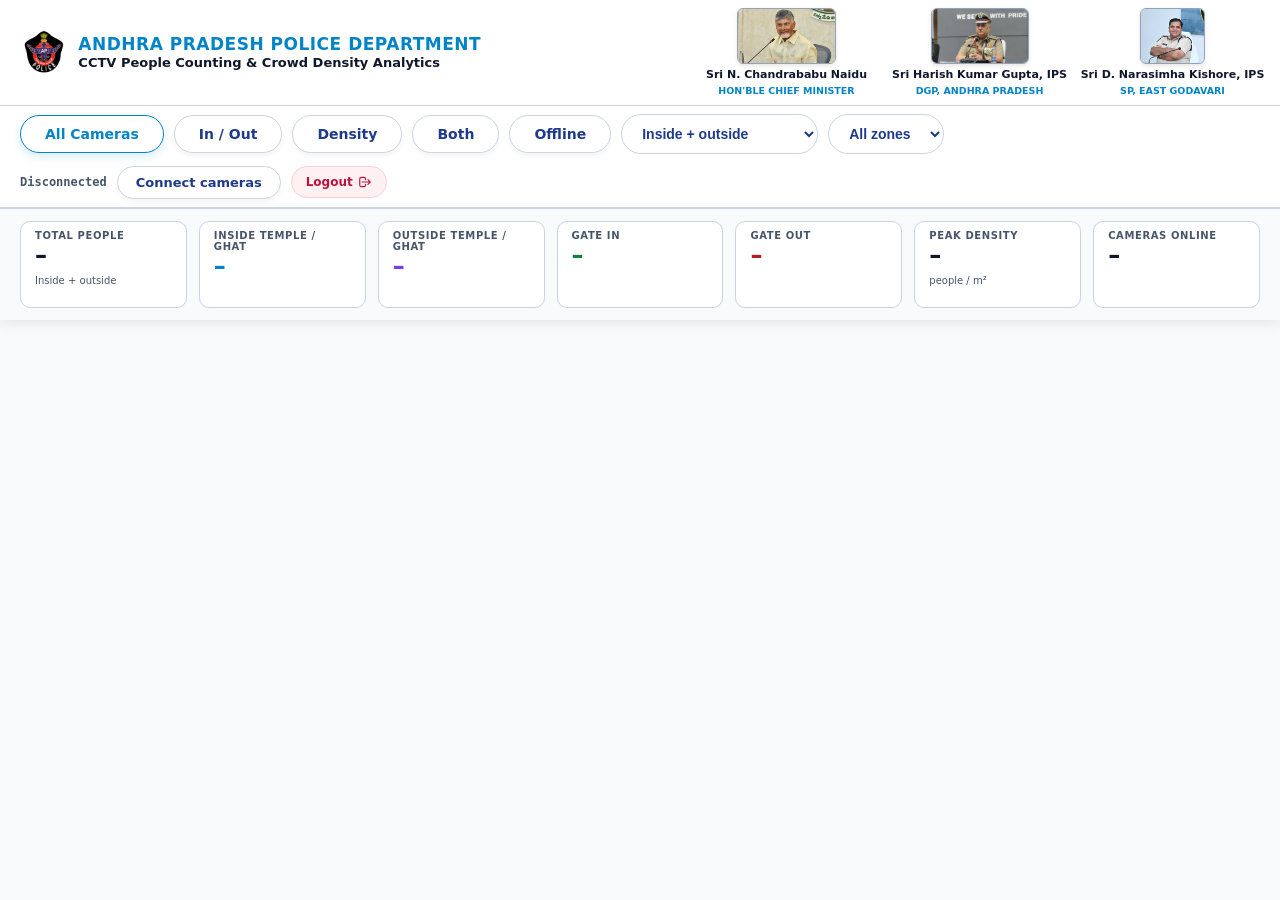
==== static/index.html @ 7105ffc3 "Add Connect cameras screen: IP and credentials for all 40 cameras from the website Bulk-fill from on" ====
<!DOCTYPE html>
<html lang="en">
<head>
  <meta charset="UTF-8">
  <meta name="viewport" content="width=device-width, initial-scale=1.0">
  <title>People Counting &amp; Crowd Density - AP Police</title>
  <link rel="icon" href="data:,">
  <link rel="stylesheet" href="/static/monitor/css/analytics.css">
</head>
<body>
  <div class="sticky-nav-wrapper">
    <header class="header">
      <div class="header__brand">
        <img src="/static/monitor/img/ap_police_logo.png" alt="AP Police Logo" class="brand-logo">
        <div>
          <h1 class="brand-title">Andhra Pradesh Police Department</h1>
          <div class="brand-subtitle">CCTV People Counting &amp; Crowd Density Analytics</div>
        </div>
      </div>
      <div class="dignitaries-group">
        <div class="dignitary-card">
          <img src="/static/monitor/img/cm.png" alt="Hon'ble CM Sri N. Chandrababu Naidu" class="dignitary-img">
          <div class="dignitary-name">Sri N. Chandrababu Naidu</div>
          <div class="dignitary-desig">Hon'ble Chief Minister</div>
        </div>
        <div class="dignitary-card">
          <img src="/static/monitor/img/dgp.png" alt="DGP Sri Harish Kumar Gupta, IPS" class="dignitary-img">
          <div class="dignitary-name">Sri Harish Kumar Gupta, IPS</div>
          <div class="dignitary-desig">DGP, Andhra Pradesh</div>
        </div>
        <div class="dignitary-card">
          <img src="/static/monitor/img/sp.png" alt="SP Sri D. Narasimha Kishore, IPS" class="dignitary-img">
          <div class="dignitary-name">Sri D. Narasimha Kishore, IPS</div>
          <div class="dignitary-desig">SP, East Godavari</div>
        </div>
      </div>
    </header>

    <div class="nav-control-bar">
      <div class="filter-group" id="filters">
        <button class="pill active" data-filter="all">All Cameras</button>
        <button class="pill" data-filter="inout">In / Out</button>
        <button class="pill" data-filter="density">Density</button>
        <button class="pill" data-filter="both">Both</button>
        <button class="pill" data-filter="offline">Offline</button>
        <select class="zone-select" id="loc" aria-label="Location"><option value="">Inside + outside</option><option value="inside">Inside temple / ghat</option><option value="outside">Outside temple / ghat</option></select>
        <select class="zone-select" id="zone" aria-label="Zone"><option value="">All zones</option></select>
      </div>
      <div class="nav-right-group"><span class="infer-chip" id="infer">Connecting…</span>
        <button class="pill connect-btn" id="open-sources" type="button">Connect cameras</button>
        <a href="/logout" class="logout-btn" title="Sign Out"><span>Logout</span>
          <svg style="width:14px;height:14px" fill="none" viewBox="0 0 24 24" stroke="currentColor"><path stroke-linecap="round" stroke-linejoin="round" stroke-width="2" d="M17 16l4-4m0 0l-4-4m4 4H7m6 4v1a3 3 0 01-3 3H6a3 3 0 01-3-3V7a3 3 0 013-3h4a3 3 0 013 3v1"/></svg></a></div>
    </div>

    <div class="stats-bar" id="totals">
      <div class="stat"><small>Total people</small><strong id="t-people">–</strong><span>Inside + outside</span></div>
      <div class="stat inside"><small>Inside temple / ghat</small><strong id="t-ins">–</strong><span id="t-ins-sub">&nbsp;</span></div>
      <div class="stat outside"><small>Outside temple / ghat</small><strong id="t-outs">–</strong><span id="t-outs-sub">&nbsp;</span></div>
      <div class="stat in"><small>Gate IN</small><strong id="t-in">–</strong><span id="t-gates"></span></div>
      <div class="stat out"><small>Gate OUT</small><strong id="t-out">–</strong><span id="t-net">&nbsp;</span></div>
      <div class="stat"><small>Peak density</small><strong id="t-peak">–</strong><span id="t-peak-cam">people / m²</span></div>
      <div class="stat"><small>Cameras online</small><strong id="t-online">–</strong><span id="t-total"></span></div>
    </div>
  </div>

  <main class="grid-container">
    <div class="grid" id="grid"></div>
    <div class="empty-state hidden" id="empty">No cameras match this filter.</div>
  </main>

  <div class="full-view-modal hidden" id="modal" role="dialog" aria-modal="true" aria-labelledby="m-title">
    <div class="full-view-backdrop" id="m-backdrop"></div>
    <div class="full-view-content">
      <div class="full-view-header">
        <div class="full-view-title-group"><span class="full-view-badge" id="m-badge"></span><h2 class="full-view-title" id="m-title"></h2></div>
        <button class="full-view-close-btn" id="m-close" aria-label="Close">✕</button>
      </div>
      <div class="full-view-layout">
        <div class="full-view-body">
          <img id="m-live" alt="Live annotated camera stream">
          <div id="m-stage"><img id="m-photo" alt="Camera snapshot"><svg id="m-overlay" viewBox="0 0 100 100" preserveAspectRatio="none"></svg></div>
        </div>
        <aside class="panel" id="m-panel"></aside>
      </div>
    </div>
  </div>


  <div class="full-view-modal hidden" id="src-modal" role="dialog" aria-modal="true" aria-labelledby="src-title">
    <div class="full-view-backdrop" id="src-backdrop"></div>
    <div class="full-view-content">
      <div class="full-view-header">
        <div class="full-view-title-group"><span class="full-view-badge">Cameras</span><h2 class="full-view-title" id="src-title">Connect cameras</h2></div>
        <button class="full-view-close-btn" id="src-close" aria-label="Close">✕</button>
      </div>
      <div class="src-body">
        <section class="bulk">
          <h3>Fill many cameras from one NVR</h3>
          <div class="bulk-grid">
            <label>Type<select id="b-preset"><option value="dahua">CP PLUS / Dahua NVR</option><option value="hik">Hikvision NVR</option><option value="custom">Custom path</option></select></label>
            <label>NVR IP address<input id="b-host" placeholder="192.168.1.10" autocomplete="off"></label>
            <label>Port<input id="b-port" type="number" value="554"></label>
            <label>Username<input id="b-user" autocomplete="off"></label>
            <label>Password<input id="b-pass" type="password" autocomplete="new-password"></label>
            <label>First camera<select id="b-from"></select></label>
            <label>Number of cameras<input id="b-count" type="number" min="1" max="64" value="12"></label>
            <label>First NVR channel<input id="b-ch" type="number" min="1" value="1"></label>
            <label>Stream<select id="b-stream"><option value="sub">Sub-stream (recommended)</option><option value="main">Main stream</option></select></label>
            <label id="b-custom-wrap" class="hidden">Path ({ch} = channel)<input id="b-custom" value="/stream{ch}"></label>
          </div>
          <button class="btn" id="b-apply" type="button">Fill the table below</button>
          <span class="hint">Camera 1 gets channel 1, camera 2 gets channel 2, and so on. Nothing is saved until you press Save.</span>
        </section>
        <div class="src-table-wrap">
          <table id="src-table">
            <thead><tr><th>Camera</th><th>IP / host</th><th>Port</th><th>Username</th><th>Password</th><th>Stream path</th><th>Check</th></tr></thead>
            <tbody id="src-rows"></tbody>
          </table>
        </div>
        <div class="src-footer"><span id="src-msg"></span><button class="btn" id="src-save" type="button">Save all changes</button></div>
      </div>
    </div>
  </div>

  <script src="/static/monitor/js/analytics.js"></script>
</body>
</html>
---- static/monitor/css/analytics.css ----
/* Look and feel matches CCTV_MONITOR/lite_dashboard.html (light theme, same tokens, header, pills, tiles, dark full view). */
:root {
  --bg-main: #f8fafc; --bg-header: #ffffff; --border-color: #cbd5e1; --border-hover: #94a3b8;
  --bg-tile: #ffffff; --bg-tile-header: #f1f5f9; --text-main: #0f172a; --text-muted: #475569;
  --text-blue: #1d4ed8; --accent-blue: #0284c7; --accent-blue-hover: #0369a1;
  --live-green: #15803d; --error-red: #b91c1c; --warning-amber: #b45309;
}
* { box-sizing: border-box; margin: 0; padding: 0; }
body { background: var(--bg-main); color: var(--text-main); min-height: 100vh; display: flex; flex-direction: column;
  overflow-x: hidden; -webkit-font-smoothing: antialiased;
  font-family: ui-sans-serif, system-ui, -apple-system, BlinkMacSystemFont, "Segoe UI", Roboto, Arial, sans-serif; }
.hidden { display: none !important; }
button { font: inherit; }

/* ---------- Header ---------- */
.sticky-nav-wrapper { position: relative; z-index: 50; background: var(--bg-header); box-shadow: 0 4px 12px rgba(0,0,0,.08); }
.header { border-bottom: 1px solid var(--border-color); padding: 8px 20px; display: flex; align-items: center; justify-content: space-between; gap: 16px; }
.header__brand { display: flex; align-items: center; gap: 14px; flex-shrink: 0; }
.brand-logo { height: 44px; width: auto; object-fit: contain; }
.brand-title { font-size: 17px; font-weight: 800; color: #0284c7; text-transform: uppercase; letter-spacing: .5px; line-height: 1.1; }
.brand-subtitle { font-size: 13px; font-weight: 700; margin-top: 1px; }
.dignitaries-group { display: flex; align-items: center; justify-content: flex-end; gap: 18px; flex: 1; }
.dignitary-card { display: flex; flex-direction: column; align-items: center; width: 175px; gap: 4px; }
.dignitary-img { height: 56px; width: auto; max-width: 100%; border-radius: 6px; border: 1.5px solid #94a3b8;
  box-shadow: 0 2px 4px rgba(0,0,0,.1); object-fit: contain; background: #f8fafc; }
.dignitary-name { font-size: 11px; font-weight: 800; text-align: center; line-height: 1.2; white-space: nowrap; }
.dignitary-desig { font-size: 9.5px; font-weight: 700; color: #0284c7; text-align: center; line-height: 1.2; text-transform: uppercase; white-space: nowrap; }

/* ---------- Nav bar ---------- */
.nav-control-bar { background: #fff; border-bottom: 2px solid var(--border-color); padding: 8px 20px; display: flex;
  justify-content: space-between; align-items: center; flex-wrap: wrap; gap: 12px; }
.filter-group, .nav-right-group { display: flex; align-items: center; gap: 10px; flex-wrap: wrap; }
.pill { background: #fff; border: 1px solid var(--border-color); color: #1e3a8a; padding: 10px 24px; border-radius: 9999px;
  font-size: 14px; font-weight: 700; cursor: pointer; transition: all .2s ease; box-shadow: 0 4px 6px -1px rgba(0,0,0,.05); }
.pill:hover { background: #f1f5f9; color: #0369a1; border-color: #0369a1; }
.pill.active { border-color: #0284c7; color: #0284c7; box-shadow: 0 4px 10px rgba(2,132,199,.15); }
.zone-select { border: 1px solid var(--border-color); background: #fff; color: #1e3a8a; border-radius: 9999px; padding: 10px 16px; font-size: 14px; font-weight: 700; }
.infer-chip { font-size: 12px; font-weight: 700; color: var(--text-muted); font-family: monospace; }

.logout-btn { color: #be123c; background: #fff1f2; border: 1px solid #fecdd3; border-radius: 9999px; padding: 8px 14px; font-size: 12px; font-weight: 700; text-decoration: none; display: inline-flex; align-items: center; gap: 5px; transition: all .2s ease; }
.logout-btn:hover { background: #ffe4e6; border-color: #fda4af; }

/* ---------- Totals ---------- */
.stats-bar { display: grid; grid-template-columns: repeat(auto-fit, minmax(150px, 1fr)); gap: 12px; padding: 12px 20px; background: var(--bg-main); }
.stat { background: #fff; border: 1px solid var(--border-color); border-radius: 10px; padding: 8px 14px; }
.stat small { display: block; font-size: 10px; font-weight: 800; letter-spacing: .06em; text-transform: uppercase; color: var(--text-muted); }
.stat strong { display: block; font-size: 24px; font-weight: 800; line-height: 1.2; }
.stat span { font-size: 10px; color: var(--text-muted); }
.stat.outside strong { color: #7c3aed; }
.stat.in strong { color: var(--live-green); } .stat.out strong { color: var(--error-red); } .stat.inside strong { color: var(--accent-blue); }

/* ---------- Grid & tiles ---------- */
.grid-container { padding: 16px 24px 24px; flex: 1; }
.grid { display: grid; grid-template-columns: 1fr; gap: 18px; }
@media (min-width: 640px) { .grid { grid-template-columns: repeat(2, minmax(0, 1fr)); } }
@media (min-width: 1024px) { .grid { grid-template-columns: repeat(3, minmax(0, 1fr)); } }
@media (min-width: 1440px) { .grid { grid-template-columns: repeat(4, minmax(0, 1fr)); } }
.tile { background: var(--bg-tile); border-radius: 12px; border: 1px solid var(--border-color); overflow: hidden; display: flex;
  flex-direction: column; box-shadow: 0 10px 15px -3px rgba(0,0,0,.15); cursor: pointer; transition: all .25s cubic-bezier(.4,0,.2,1); }
.tile:hover { border-color: var(--border-hover); transform: translateY(-2px); }
.tile__header { background: var(--bg-tile-header); padding: 8px 12px; border-bottom: 1px solid var(--border-color); display: flex; align-items: center; justify-content: space-between; gap: 8px; }
.tile__name { font-size: 12px; font-weight: 600; letter-spacing: .05em; text-transform: uppercase; overflow: hidden; text-overflow: ellipsis; white-space: nowrap; }
.tile__meta { display: flex; align-items: center; gap: 6px; flex-shrink: 0; }
.tile__zone { font-size: 10px; color: var(--text-muted); font-family: monospace; }
.tile__role { font-size: 9px; font-weight: 800; padding: 2px 6px; border-radius: 4px; letter-spacing: .05em; text-transform: uppercase; color: #0369a1; background: rgba(2,132,199,.12); border: 1px solid rgba(2,132,199,.28); }
.tile[data-role="density"] .tile__role { color: #475569; background: rgba(100,116,139,.12); border-color: rgba(100,116,139,.3); }
.tile[data-slow="1"] .tile__role { color: var(--warning-amber); background: rgba(245,158,11,.18); border-color: rgba(245,158,11,.4); }
.tile__loc { font-size: 9px; font-weight: 800; padding: 2px 6px; border-radius: 4px; letter-spacing: .05em; text-transform: uppercase; color: #0f766e; background: rgba(20,184,166,.14); border: 1px solid rgba(20,184,166,.35); }
.tile[data-loc="outside"] .tile__loc { color: #6d28d9; background: rgba(124,58,237,.1); border-color: rgba(124,58,237,.3); }
.tile__metrics { grid-template-columns: repeat(var(--n, 3), 1fr) !important; }
.tile__status-dot { width: 8px; height: 8px; border-radius: 50%; background: var(--text-muted); }
.tile[data-status="live"] .tile__status-dot { background: var(--live-green); box-shadow: 0 0 8px var(--live-green); animation: pulse 2s infinite; }
.tile[data-status="offline"] .tile__status-dot { background: var(--error-red); }
@keyframes pulse { 50% { opacity: .45; } }
.tile__body { background: #080d16; position: relative; aspect-ratio: 16 / 9; display: flex; align-items: center; justify-content: center; }
.tile__img { width: 100%; height: 100%; object-fit: contain; display: block; }
.tile__placeholder { position: absolute; inset: 0; display: flex; align-items: center; justify-content: center; color: #64748b; font-size: 12px; font-weight: 800; letter-spacing: .12em; text-transform: uppercase; }
.tile__img[src] + .tile__placeholder { display: none; }
.tile__metrics { display: grid; grid-template-columns: repeat(3, 1fr); border-top: 1px solid var(--border-color); }
.metric { padding: 8px 6px; text-align: center; border-right: 1px solid var(--border-color); }
.metric:last-child { border-right: 0; }
.metric small { display: block; font-size: 9px; font-weight: 800; letter-spacing: .06em; text-transform: uppercase; color: var(--text-muted); }
.metric strong { display: block; font-size: 18px; font-weight: 800; font-family: monospace; }
.zone-badge { display: inline-block; font-size: 10px; font-weight: 800; padding: 2px 8px; border-radius: 4px; letter-spacing: .05em; text-transform: uppercase; margin-top: 2px; background: #e2e8f0; color: var(--text-muted); }
.zone-badge.safe { background: rgba(16,185,129,.2); color: var(--live-green); border: 1px solid rgba(16,185,129,.3); }
.zone-badge.warning { background: rgba(245,158,11,.2); color: var(--warning-amber); border: 1px solid rgba(245,158,11,.3); }
.zone-badge.critical { background: rgba(239,68,68,.2); color: #b91c1c; border: 1px solid rgba(239,68,68,.3); }
.tile[data-level="critical"] { border-color: #ef4444; }
.empty-state { text-align: center; color: var(--text-muted); padding: 60px 20px; font-weight: 600; }

/* ---------- Full view (light, same palette as the dashboard; only the video area stays dark) ---------- */
.full-view-modal { position: fixed; inset: 0; z-index: 10000; display: flex; align-items: center; justify-content: center; padding: 20px; }
.full-view-backdrop { position: absolute; inset: 0; background: rgba(15,23,42,.55); backdrop-filter: blur(6px); }
.full-view-content { position: relative; z-index: 10; width: 100%; max-width: 1380px; height: 92vh; background: var(--bg-tile); border-radius: 14px;
  border: 1px solid var(--border-color); box-shadow: 0 25px 50px -12px rgba(15,23,42,.35); display: flex; flex-direction: column; overflow: hidden; }
.full-view-header { background: var(--bg-tile-header); padding: 12px 20px; display: flex; align-items: center; justify-content: space-between; border-bottom: 1px solid var(--border-color); flex-shrink: 0; }
.full-view-title-group { display: flex; align-items: center; gap: 12px; }
.full-view-badge { background: var(--accent-blue); color: #fff; font-size: 10px; font-weight: 800; padding: 3px 8px; border-radius: 9999px; letter-spacing: .05em; text-transform: uppercase; }
.full-view-title { color: var(--text-main); font-size: 16px; font-weight: 700; }
.full-view-close-btn { background: #fff; color: var(--text-muted); border: 1px solid var(--border-color); width: 32px; height: 32px; border-radius: 50%; font-size: 15px; font-weight: 700; cursor: pointer; }
.full-view-close-btn:hover { background: #fff1f2; color: #be123c; border-color: #fda4af; }
.full-view-layout { flex: 1; min-height: 0; display: grid; grid-template-columns: minmax(0, 1fr) 360px; }
@media (max-width: 900px) { .full-view-layout { grid-template-columns: 1fr; overflow-y: auto; } }
.full-view-body { position: relative; background: #080d16; display: flex; align-items: center; justify-content: center; min-height: 240px; }
.full-view-body img { max-width: 100%; max-height: 100%; display: block; }
#m-stage { position: relative; display: none; cursor: crosshair; max-height: 100%; }
#m-overlay.edit #ln-hit { pointer-events: stroke; cursor: move; }
.handle { position: absolute; width: 20px; height: 20px; border-radius: 50%; background: #facc15; border: 3px solid #0f172a; transform: translate(-50%, -50%); cursor: grab; touch-action: none; box-shadow: 0 0 0 2px #facc15; }
.in-label { position: absolute; transform: translate(-50%, -50%); color: #facc15; font-weight: 800; font-size: 13px; text-shadow: 0 0 3px #000; pointer-events: none; }
#m-overlay { position: absolute; inset: 0; width: 100%; height: 100%; pointer-events: none; }
.panel { background: var(--bg-tile); border-left: 1px solid var(--border-color); padding: 16px; overflow-y: auto; color: var(--text-main); font-size: 13px; }
.panel h3 { font-size: 11px; font-weight: 800; letter-spacing: .08em; text-transform: uppercase; color: var(--accent-blue); margin: 16px 0 8px; }
.panel h3:first-child { margin-top: 0; }
.panel label { display: block; font-size: 11px; font-weight: 600; color: var(--text-muted); margin: 8px 0 3px; }
.panel input, .panel select { width: 100%; background: #fff; color: var(--text-main); border: 1px solid var(--border-color); border-radius: 6px; padding: 7px 9px; font: inherit; }
.panel input:focus, .panel select:focus { outline: 2px solid rgba(2,132,199,.35); border-color: var(--accent-blue); }
.panel .row { display: grid; grid-template-columns: 1fr 1fr; gap: 8px; }
.panel .live { display: grid; grid-template-columns: repeat(var(--n, 3), 1fr); gap: 8px; text-align: center; }
.panel .live div { background: var(--bg-tile-header); border: 1px solid var(--border-color); border-radius: 8px; padding: 8px 4px; }
.panel .live small { display: block; font-size: 9px; font-weight: 800; color: var(--text-muted); text-transform: uppercase; letter-spacing: .06em; }
.panel .live strong { font-size: 20px; font-family: monospace; color: var(--text-main); }
.panel .note { font-size: 11px; color: var(--text-muted); margin: 6px 0; line-height: 1.45; }
.panel .geo { font-size: 12px; color: var(--text-main); line-height: 1.7; }
.btn { background: var(--accent-blue); color: #fff; border: 0; padding: 7px 12px; border-radius: 6px; font-size: 12px; font-weight: 700; cursor: pointer; margin: 4px 6px 0 0; }
.btn:hover { background: var(--accent-blue-hover); }
.btn.ghost { background: #fff; color: #1e3a8a; border: 1px solid var(--border-color); } .btn.ghost:hover { background: #f1f5f9; border-color: var(--accent-blue-hover); color: var(--accent-blue-hover); }
.btn.danger { background: #fff1f2; color: #be123c; border: 1px solid #fecdd3; } .btn.danger:hover { background: #ffe4e6; border-color: #fda4af; }
#m-msg { min-height: 1.4em; margin-top: 10px; color: var(--warning-amber); font-size: 12px; font-weight: 600; }

/* ---------- Connect cameras ---------- */
.connect-btn { padding: 8px 18px; font-size: 13px; }
.src-body { flex: 1; min-height: 0; display: flex; flex-direction: column; padding: 14px 20px; gap: 12px; overflow: hidden; color: var(--text-main); }
.bulk { background: var(--bg-tile-header); border: 1px solid var(--border-color); border-radius: 10px; padding: 12px 14px; }
.bulk h3 { font-size: 11px; font-weight: 800; letter-spacing: .08em; text-transform: uppercase; color: var(--accent-blue); margin-bottom: 8px; }
.bulk-grid { display: grid; grid-template-columns: repeat(auto-fill, minmax(150px, 1fr)); gap: 8px; margin-bottom: 10px; }
.bulk label { font-size: 11px; font-weight: 600; color: var(--text-muted); display: block; }
.bulk input, .bulk select, #src-table input { width: 100%; margin-top: 3px; background: #fff; color: var(--text-main); border: 1px solid var(--border-color); border-radius: 6px; padding: 6px 8px; font: inherit; font-size: 12px; }
.hint { font-size: 11px; color: var(--text-muted); margin-left: 8px; }
.src-table-wrap { flex: 1; min-height: 0; overflow: auto; border: 1px solid var(--border-color); border-radius: 10px; }
#src-table { width: 100%; border-collapse: collapse; font-size: 12px; }
#src-table th { position: sticky; top: 0; background: var(--bg-tile-header); text-align: left; padding: 8px; font-size: 10px; font-weight: 800; letter-spacing: .06em; text-transform: uppercase; color: var(--text-muted); border-bottom: 1px solid var(--border-color); z-index: 1; }
#src-table td { padding: 5px 8px; border-bottom: 1px solid #e2e8f0; vertical-align: middle; }
#src-table td:first-child { white-space: nowrap; font-weight: 700; }
#src-table td:first-child small { display: block; font-weight: 500; color: var(--text-muted); font-family: monospace; }
#src-table tr.dirty td { background: #f0f9ff; }
#src-table input { margin-top: 0; }
#src-table .c-port { width: 70px; } .c-check { min-width: 170px; }
.test-ok { color: var(--live-green); font-weight: 700; } .test-bad { color: var(--error-red); font-weight: 600; }
.src-footer { display: flex; align-items: center; justify-content: space-between; gap: 12px; }
#src-msg { font-size: 12px; font-weight: 600; color: var(--warning-amber); }
.src-body .btn { margin: 0; }
.src-body .btn.ghost { padding: 5px 10px; }
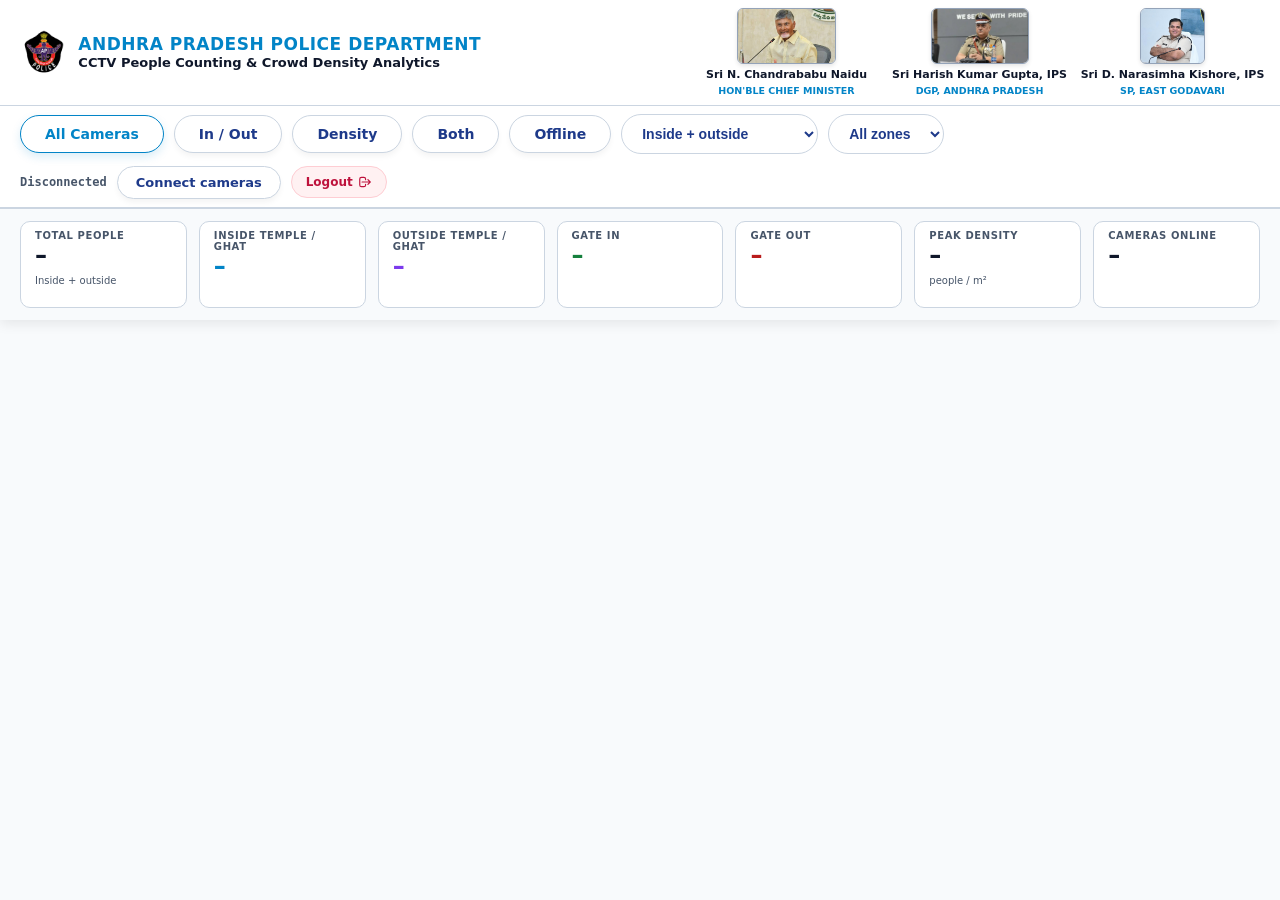
==== commit b00332af: "Smooth live video over LL-HLS; decode only keyframes for idle density cameras - Viewer tries LL-HLS " ====
--- a/static/index.html
+++ b/static/index.html
@@ -77,8 +77,14 @@
       </div>
       <div class="full-view-layout">
         <div class="full-view-body">
+          <div class="fs-title" id="m-fs-title"></div>
+          <video id="m-video" muted playsinline autoplay></video><video id="m-video-hd" muted playsinline autoplay></video>
+          <div id="m-hud" hidden><svg id="m-hud-svg"></svg><div id="m-hud-label"></div></div>
           <img id="m-live" alt="Live annotated camera stream">
           <div id="m-stage"><img id="m-photo" alt="Camera snapshot"><svg id="m-overlay" viewBox="0 0 100 100" preserveAspectRatio="none"></svg></div>
+          <button class="fs-btn" id="m-fs" type="button" title="Full screen (F)" aria-label="Full screen">
+            <svg viewBox="0 0 24 24" width="20" height="20" fill="none" stroke="currentColor" stroke-width="2.2" stroke-linecap="round" stroke-linejoin="round" id="m-fs-icon"><path d="M8 3H3v5M16 3h5v5M8 21H3v-5M16 21h5v-5"/></svg>
+          </button>
         </div>
         <aside class="panel" id="m-panel"></aside>
       </div>
@@ -122,6 +128,8 @@
     </div>
   </div>
 
+  <script src="/static/monitor/vendor/hls.light.min.js"></script>
+  <script src="/static/monitor/js/webrtc.js"></script>
   <script src="/static/monitor/js/analytics.js"></script>
 </body>
 </html>
--- a/static/monitor/css/analytics.css
+++ b/static/monitor/css/analytics.css
@@ -73,7 +73,10 @@
 .tile[data-status="offline"] .tile__status-dot { background: var(--error-red); }
 @keyframes pulse { 50% { opacity: .45; } }
 .tile__body { background: #080d16; position: relative; aspect-ratio: 16 / 9; display: flex; align-items: center; justify-content: center; }
-.tile__img { width: 100%; height: 100%; object-fit: contain; display: block; }
+.tile__body { overflow: hidden; }   /* the picture never sizes the tile: every tile body stays 16:9 whatever the camera's aspect */
+.tile__img { position: absolute; inset: 0; width: 100%; height: 100%; object-fit: contain; display: block; }
+.tile__video { position: absolute; inset: 0; width: 100%; height: 100%; object-fit: contain; background: #080d16; display: none; }
+.tile[data-rtc="1"] .tile__video { display: block; }
 .tile__placeholder { position: absolute; inset: 0; display: flex; align-items: center; justify-content: center; color: #64748b; font-size: 12px; font-weight: 800; letter-spacing: .12em; text-transform: uppercase; }
 .tile__img[src] + .tile__placeholder { display: none; }
 .tile__metrics { display: grid; grid-template-columns: repeat(3, 1fr); border-top: 1px solid var(--border-color); }
@@ -103,6 +106,10 @@
 @media (max-width: 900px) { .full-view-layout { grid-template-columns: 1fr; overflow-y: auto; } }
 .full-view-body { position: relative; background: #080d16; display: flex; align-items: center; justify-content: center; min-height: 240px; }
 .full-view-body img { max-width: 100%; max-height: 100%; display: block; }
+#m-video, #m-video-hd { display: none; width: 100%; height: 100%; object-fit: contain; background: #000; }   /* shown by the script once WebRTC plays */
+#m-hud { position: absolute; pointer-events: none; z-index: 2; overflow: hidden; }
+#m-hud svg { position: absolute; inset: 0; width: 100%; height: 100%; }
+#m-hud-label { position: absolute; left: 12px; top: 10px; color: #fff; font: 700 clamp(14px, 1.6vw, 22px) system-ui, sans-serif; text-shadow: 0 0 4px #000, 0 0 2px #000; }
 #m-stage { position: relative; display: none; cursor: crosshair; max-height: 100%; }
 #m-overlay.edit #ln-hit { pointer-events: stroke; cursor: move; }
 .handle { position: absolute; width: 20px; height: 20px; border-radius: 50%; background: #facc15; border: 3px solid #0f172a; transform: translate(-50%, -50%); cursor: grab; touch-action: none; box-shadow: 0 0 0 2px #facc15; }
@@ -150,3 +157,17 @@
 #src-msg { font-size: 12px; font-weight: 600; color: var(--warning-amber); }
 .src-body .btn { margin: 0; }
 .src-body .btn.ghost { padding: 5px 10px; }
+
+/* ---------- Full screen (like YouTube): the video area goes full screen, controls fade out when idle ---------- */
+.fs-btn { position: absolute; right: 12px; bottom: 12px; z-index: 5; width: 38px; height: 38px; border-radius: 8px; border: 0; cursor: pointer;
+  background: rgba(15,23,42,.72); color: #fff; display: flex; align-items: center; justify-content: center; transition: opacity .25s, background .2s; }
+.fs-btn:hover { background: var(--accent-blue); }
+.fs-title { display: none; position: absolute; left: 0; right: 0; top: 0; z-index: 5; padding: 16px 20px; color: #fff; font-size: 18px; font-weight: 700;
+  background: linear-gradient(rgba(0,0,0,.65), transparent); transition: opacity .25s; pointer-events: none; }
+.full-view-body:fullscreen { background: #000; width: 100vw; height: 100vh; }
+.full-view-body.pseudo-fs { position: fixed; inset: 0; z-index: 20000; background: #000; }
+.full-view-body:fullscreen img, .full-view-body.pseudo-fs img { width: 100%; height: 100%; object-fit: contain; max-width: none; max-height: none; }
+.full-view-body:fullscreen .fs-title, .full-view-body.pseudo-fs .fs-title { display: block; }
+.full-view-body:fullscreen .fs-btn, .full-view-body.pseudo-fs .fs-btn { right: 20px; bottom: 20px; width: 46px; height: 46px; }
+.full-view-body.idle .fs-btn, .full-view-body.idle .fs-title { opacity: 0; }
+.full-view-body.idle:fullscreen, .full-view-body.pseudo-fs.idle { cursor: none; }
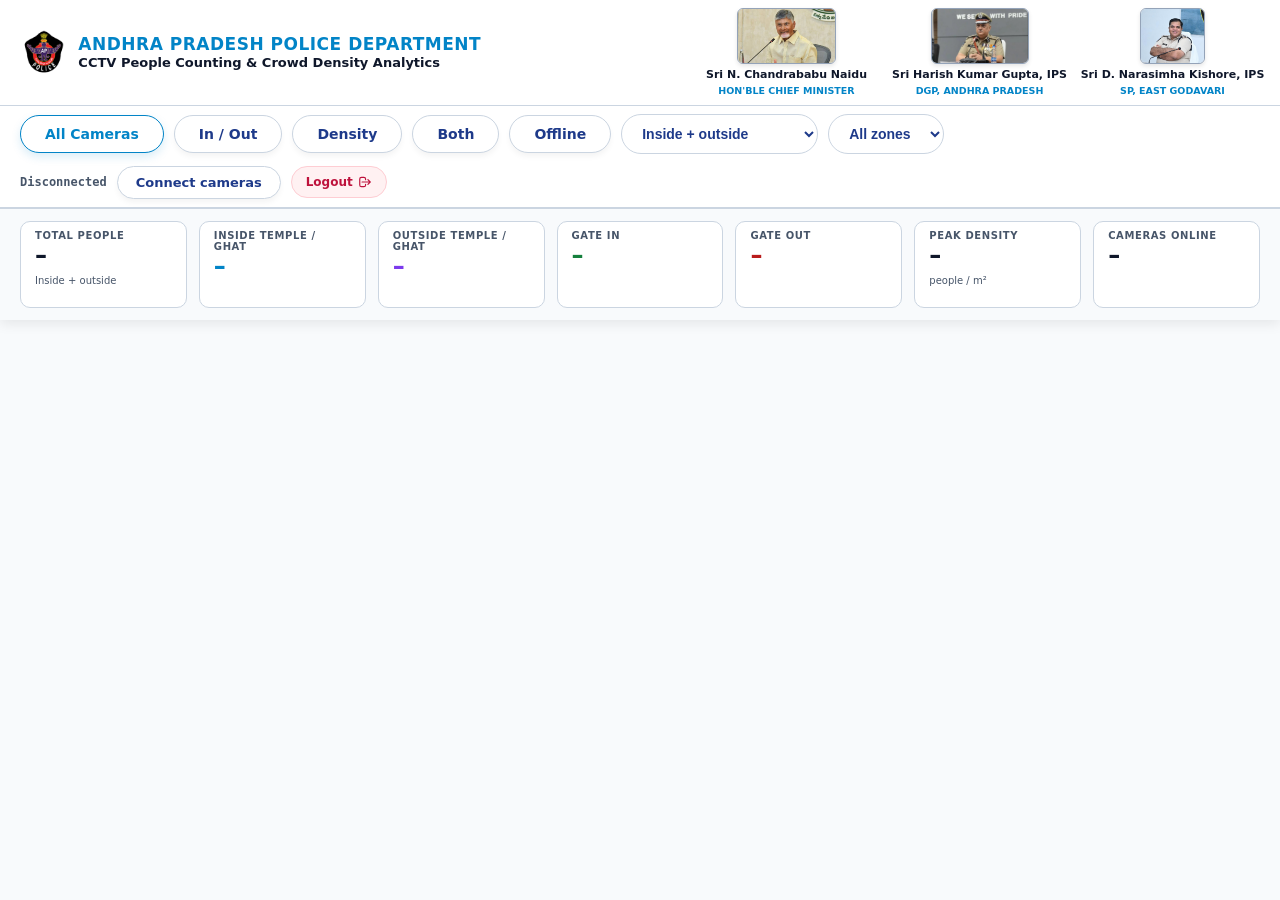
==== commit 74b38f01: "Stabilize seven-camera analytics" ====
--- a/static/index.html
+++ b/static/index.html
@@ -73,6 +73,7 @@
     <div class="full-view-content">
       <div class="full-view-header">
         <div class="full-view-title-group"><span class="full-view-badge" id="m-badge"></span><h2 class="full-view-title" id="m-title"></h2></div>
+        <button class="btn ghost" id="m-hd" type="button" hidden>View HD</button>
         <button class="full-view-close-btn" id="m-close" aria-label="Close">✕</button>
       </div>
       <div class="full-view-layout">
--- a/static/monitor/css/analytics.css
+++ b/static/monitor/css/analytics.css
@@ -76,7 +76,7 @@
 .tile__body { overflow: hidden; }   /* the picture never sizes the tile: every tile body stays 16:9 whatever the camera's aspect */
 .tile__img { position: absolute; inset: 0; width: 100%; height: 100%; object-fit: contain; display: block; }
 .tile__video { position: absolute; inset: 0; width: 100%; height: 100%; object-fit: contain; background: #080d16; display: none; }
-.tile[data-rtc="1"] .tile__video { display: block; }
+.tile[data-playing="1"] .tile__video { display: block; }
 .tile__placeholder { position: absolute; inset: 0; display: flex; align-items: center; justify-content: center; color: #64748b; font-size: 12px; font-weight: 800; letter-spacing: .12em; text-transform: uppercase; }
 .tile__img[src] + .tile__placeholder { display: none; }
 .tile__metrics { display: grid; grid-template-columns: repeat(3, 1fr); border-top: 1px solid var(--border-color); }
@@ -110,9 +110,10 @@
 #m-hud { position: absolute; pointer-events: none; z-index: 2; overflow: hidden; }
 #m-hud svg { position: absolute; inset: 0; width: 100%; height: 100%; }
 #m-hud-label { position: absolute; left: 12px; top: 10px; color: #fff; font: 700 clamp(14px, 1.6vw, 22px) system-ui, sans-serif; text-shadow: 0 0 4px #000, 0 0 2px #000; }
-#m-stage { position: relative; display: none; cursor: crosshair; max-height: 100%; }
-#m-overlay.edit #ln-hit { pointer-events: stroke; cursor: move; }
-.handle { position: absolute; width: 20px; height: 20px; border-radius: 50%; background: #facc15; border: 3px solid #0f172a; transform: translate(-50%, -50%); cursor: grab; touch-action: none; box-shadow: 0 0 0 2px #facc15; }
+#m-stage { position: relative; display: none; flex: none; max-width: 100%; max-height: 100%; cursor: crosshair; touch-action: none; }
+#m-photo { width: 100%; height: 100%; }
+#m-overlay.edit #ln-hit { pointer-events: stroke; cursor: move; touch-action: none; }
+.handle { position: absolute; width: 28px; height: 28px; border-radius: 50%; background: #facc15; border: 3px solid #0f172a; transform: translate(-50%, -50%); cursor: grab; touch-action: none; box-shadow: 0 0 0 2px #facc15; }
 .in-label { position: absolute; transform: translate(-50%, -50%); color: #facc15; font-weight: 800; font-size: 13px; text-shadow: 0 0 3px #000; pointer-events: none; }
 #m-overlay { position: absolute; inset: 0; width: 100%; height: 100%; pointer-events: none; }
 .panel { background: var(--bg-tile); border-left: 1px solid var(--border-color); padding: 16px; overflow-y: auto; color: var(--text-main); font-size: 13px; }
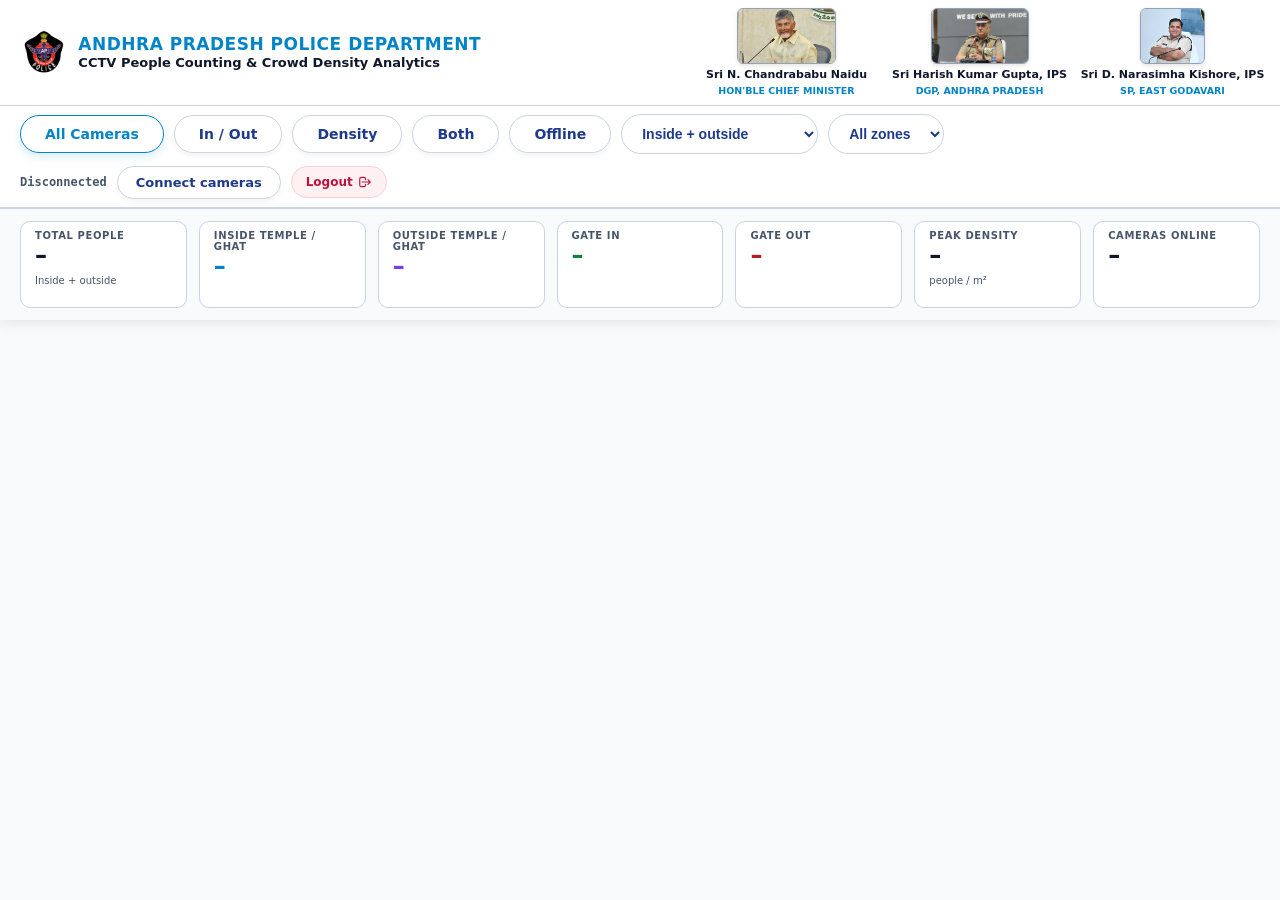
==== commit 9131464a: "Improve seven-camera HLS playback" ====
--- a/static/index.html
+++ b/static/index.html
@@ -73,6 +73,7 @@
     <div class="full-view-content">
       <div class="full-view-header">
         <div class="full-view-title-group"><span class="full-view-badge" id="m-badge"></span><h2 class="full-view-title" id="m-title"></h2></div>
+        <span id="m-playback" class="playback-stats" aria-live="off">Connecting video…</span>
         <button class="btn ghost" id="m-hd" type="button" hidden>View HD</button>
         <button class="full-view-close-btn" id="m-close" aria-label="Close">✕</button>
       </div>
--- a/static/monitor/css/analytics.css
+++ b/static/monitor/css/analytics.css
@@ -96,10 +96,11 @@
 .full-view-backdrop { position: absolute; inset: 0; background: rgba(15,23,42,.55); backdrop-filter: blur(6px); }
 .full-view-content { position: relative; z-index: 10; width: 100%; max-width: 1380px; height: 92vh; background: var(--bg-tile); border-radius: 14px;
   border: 1px solid var(--border-color); box-shadow: 0 25px 50px -12px rgba(15,23,42,.35); display: flex; flex-direction: column; overflow: hidden; }
-.full-view-header { background: var(--bg-tile-header); padding: 12px 20px; display: flex; align-items: center; justify-content: space-between; border-bottom: 1px solid var(--border-color); flex-shrink: 0; }
+.full-view-header { background: var(--bg-tile-header); padding: 12px 20px; display: flex; align-items: center; justify-content: space-between; gap: 8px; flex-wrap: wrap; border-bottom: 1px solid var(--border-color); flex-shrink: 0; }
 .full-view-title-group { display: flex; align-items: center; gap: 12px; }
 .full-view-badge { background: var(--accent-blue); color: #fff; font-size: 10px; font-weight: 800; padding: 3px 8px; border-radius: 9999px; letter-spacing: .05em; text-transform: uppercase; }
 .full-view-title { color: var(--text-main); font-size: 16px; font-weight: 700; }
+.playback-stats { color: var(--text-muted); font-size: 12px; font-variant-numeric: tabular-nums; }
 .full-view-close-btn { background: #fff; color: var(--text-muted); border: 1px solid var(--border-color); width: 32px; height: 32px; border-radius: 50%; font-size: 15px; font-weight: 700; cursor: pointer; }
 .full-view-close-btn:hover { background: #fff1f2; color: #be123c; border-color: #fda4af; }
 .full-view-layout { flex: 1; min-height: 0; display: grid; grid-template-columns: minmax(0, 1fr) 360px; }
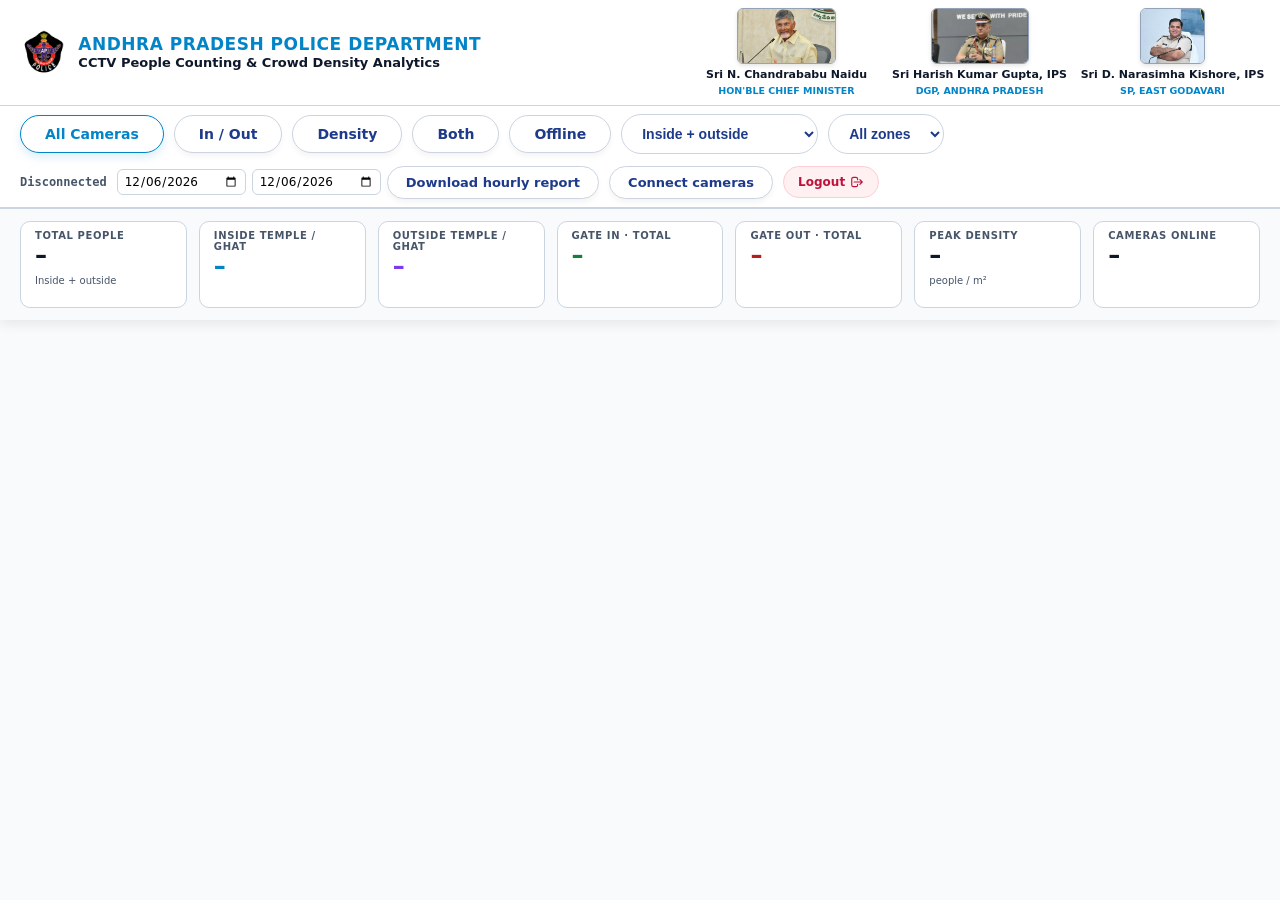
==== commit e5cab7cc: "Permanent counts and an hourly CSV report Counts lived in memory, so every restart zeroed them. Each" ====
--- a/static/index.html
+++ b/static/index.html
@@ -47,6 +47,8 @@
         <select class="zone-select" id="zone" aria-label="Zone"><option value="">All zones</option></select>
       </div>
       <div class="nav-right-group"><span class="infer-chip" id="infer">Connecting…</span>
+        <span class="report-dates" title="Hourly IN / OUT report, kept across restarts"><input type="date" id="rep-from" aria-label="Report from"><input type="date" id="rep-to" aria-label="Report to">
+          <button class="pill connect-btn" id="rep-dl" type="button">Download hourly report</button></span>
         <button class="pill connect-btn" id="open-sources" type="button">Connect cameras</button>
         <a href="/logout" class="logout-btn" title="Sign Out"><span>Logout</span>
           <svg style="width:14px;height:14px" fill="none" viewBox="0 0 24 24" stroke="currentColor"><path stroke-linecap="round" stroke-linejoin="round" stroke-width="2" d="M17 16l4-4m0 0l-4-4m4 4H7m6 4v1a3 3 0 01-3 3H6a3 3 0 01-3-3V7a3 3 0 013-3h4a3 3 0 013 3v1"/></svg></a></div>
@@ -56,8 +58,8 @@
       <div class="stat"><small>Total people</small><strong id="t-people">–</strong><span>Inside + outside</span></div>
       <div class="stat inside"><small>Inside temple / ghat</small><strong id="t-ins">–</strong><span id="t-ins-sub">&nbsp;</span></div>
       <div class="stat outside"><small>Outside temple / ghat</small><strong id="t-outs">–</strong><span id="t-outs-sub">&nbsp;</span></div>
-      <div class="stat in"><small>Gate IN</small><strong id="t-in">–</strong><span id="t-gates"></span></div>
-      <div class="stat out"><small>Gate OUT</small><strong id="t-out">–</strong><span id="t-net">&nbsp;</span></div>
+      <div class="stat in"><small>Gate IN · total</small><strong id="t-in">–</strong><span id="t-gates"></span></div>
+      <div class="stat out"><small>Gate OUT · total</small><strong id="t-out">–</strong><span id="t-net">&nbsp;</span></div>
       <div class="stat"><small>Peak density</small><strong id="t-peak">–</strong><span id="t-peak-cam">people / m²</span></div>
       <div class="stat"><small>Cameras online</small><strong id="t-online">–</strong><span id="t-total"></span></div>
     </div>
--- a/static/monitor/css/analytics.css
+++ b/static/monitor/css/analytics.css
@@ -173,3 +173,6 @@
 .full-view-body:fullscreen .fs-btn, .full-view-body.pseudo-fs .fs-btn { right: 20px; bottom: 20px; width: 46px; height: 46px; }
 .full-view-body.idle .fs-btn, .full-view-body.idle .fs-title { opacity: 0; }
 .full-view-body.idle:fullscreen, .full-view-body.pseudo-fs.idle { cursor: none; }
+
+.report-dates { display: inline-flex; align-items: center; gap: 6px; }
+.report-dates input { font: 12px system-ui, sans-serif; padding: 4px 6px; border: 1px solid var(--border-color); border-radius: 6px; background: #fff; }
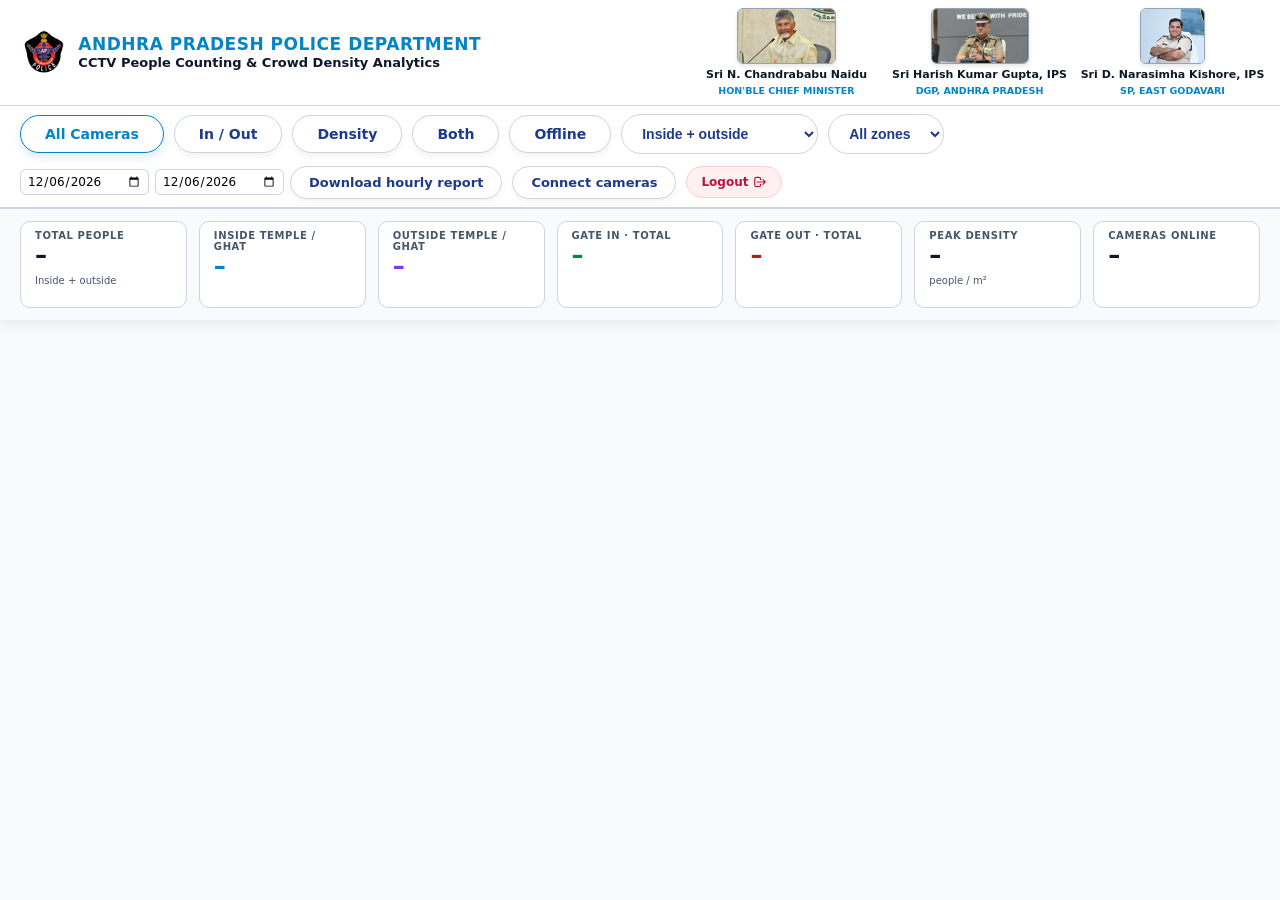
==== commit e528cbad: "Hide the gate-tracking / warnings status line from the top bar Co-Authored-By: Claude Sonnet 5.5 <no" ====
--- a/static/index.html
+++ b/static/index.html
@@ -46,7 +46,7 @@
         <select class="zone-select" id="loc" aria-label="Location"><option value="">Inside + outside</option><option value="inside">Inside temple / ghat</option><option value="outside">Outside temple / ghat</option></select>
         <select class="zone-select" id="zone" aria-label="Zone"><option value="">All zones</option></select>
       </div>
-      <div class="nav-right-group"><span class="infer-chip" id="infer">Connecting…</span>
+      <div class="nav-right-group"><span class="infer-chip" id="infer" hidden>Connecting…</span>
         <span class="report-dates" title="Hourly IN / OUT report, kept across restarts"><input type="date" id="rep-from" aria-label="Report from"><input type="date" id="rep-to" aria-label="Report to">
           <button class="pill connect-btn" id="rep-dl" type="button">Download hourly report</button></span>
         <button class="pill connect-btn" id="open-sources" type="button">Connect cameras</button>
